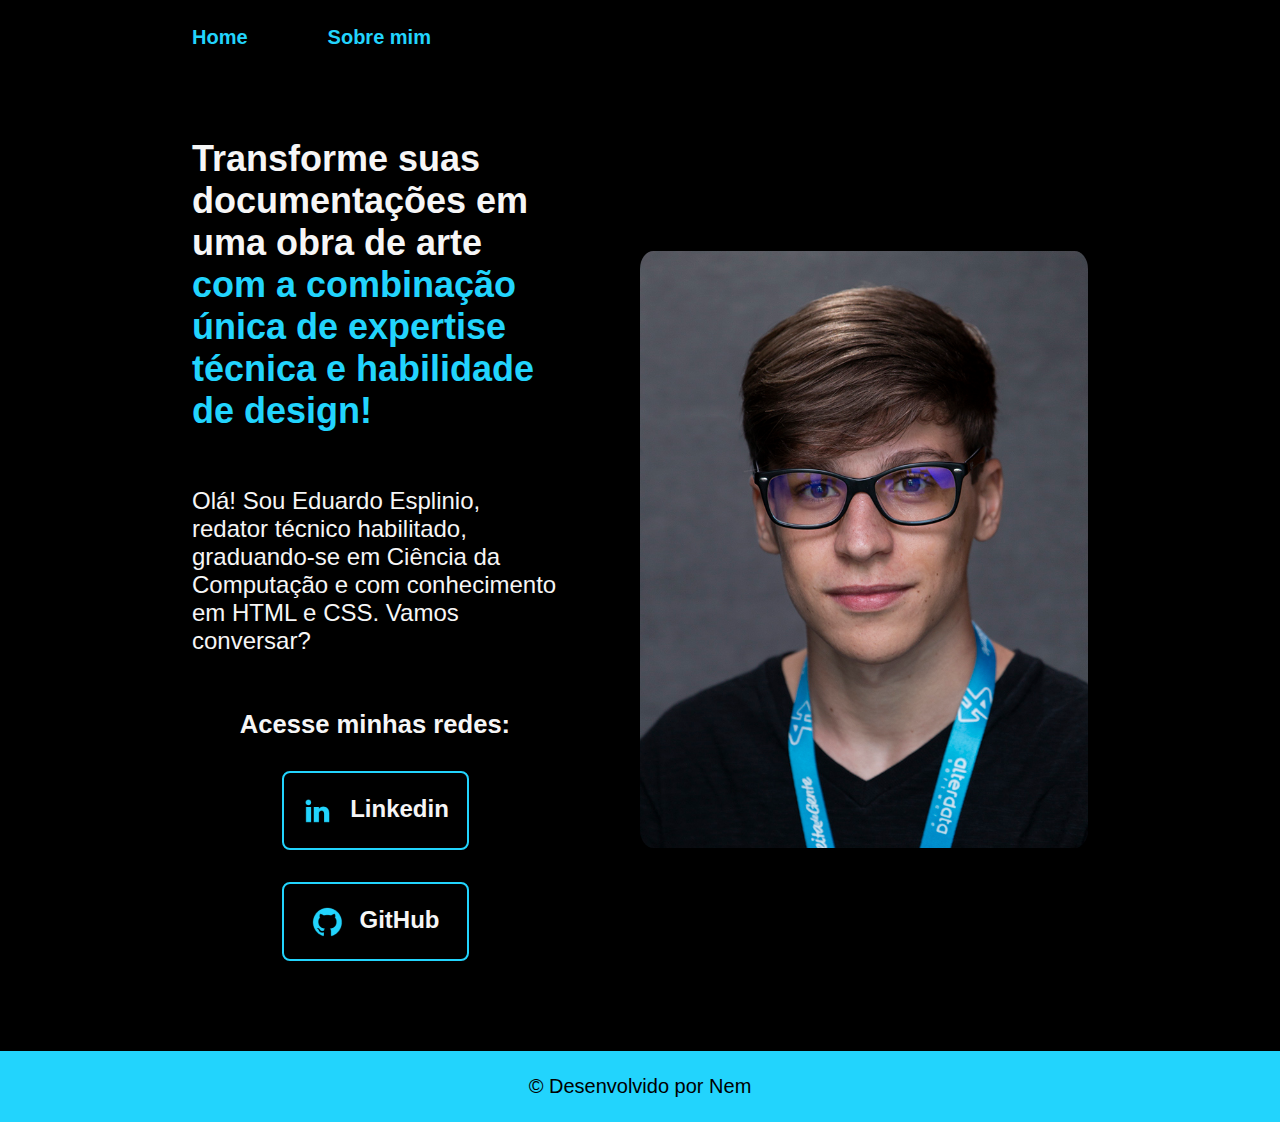
==== index.html @ c8e1d3b9 "first commit" ====
<!DOCTYPE html>
<html lang="pt-br">

<head>
    <meta charset="UTF-8">
    <meta http-equiv="X-UA-Compatible" content="IE=edge">
    <meta name="viewport" content="width=device-width, initial-scale=1.0">
    <title>Portifolio</title>
    <link rel="stylesheet" href="./styles/style.css">
</head>

<body>
    <header class="cabecalho">
        <nav class="cabecalho__menu">
            <a class="cabecalho__menu__link" href="index.html">Home</a>
            <a class="cabecalho__menu__link" href="about.html">Sobre mim</a>
        </nav>
    </header>
    <main class="apresentacao">
        <section class="apresentacao__conteudo">
            <h1 class="apresentacao__conteudo__titulo">Transforme suas documentações em uma obra de arte<strong
                    class="titulo-destaque"> com a combinação única de expertise técnica e habilidade de
                    design!</strong></h1>
            <p class="apresentacao__conteudo__texto">Olá! Sou Eduardo Esplinio, redator técnico habilitado, graduando-se em
                Ciência da Computação e com conhecimento em HTML e CSS. Vamos conversar?</p>
            <div class="apresentacao__links">
                <h2 class="apresentacao__links__titulo"> Acesse minhas redes:</h2>
                <a class="apresentacao__links_nav" href="https://www.linkedin.com/in/eduardo-esplinio-5749891a0/">
                <img src="./assets/linkedin.png">
                    Linkedin</a>
                <a class="apresentacao__links_nav" href="https://github.com/eduesplinio">
                    <img src="./assets/github.png">
                    GitHub</a>
            </div>
        </section>
        <img class="apresentacao__imagem" src="./assets/eduesplinio.uca.jpg" alt="Foto de Perfil - Eduardo Esplinio">
    </main>
    <footer>
        <p class="rodape">&copy; Desenvolvido por Nem</p>
    </footer>
</body>

</html>
---- styles/style.css ----
:root {
    --cor-primaria: #000000;
    --cor-secundaria: #F6F6F6;
    --cor-terciaria: #22D4FD;
    --cor-hover: #00405e;

    --fonte-primaria: 'Krona One', sans-serif;
    --fonte-secundaria: 'Montserrat', sans-serif;
}

* {
    margin: 0;
    padding: 0;
}

body {
    /* height: 100vh; */
    box-sizing: border-box;
    background-color: var(--cor-primaria);
    color: var(--cor-secundaria);
}

.cabecalho {
    padding: 2% 0% 0% 15%;
}

.cabecalho__menu {
    display: flex;
    gap: 80px;
}

.cabecalho__menu__link {
    font-family: var(--fonte-primaria);
    font-size: 1.25rem;
    font-weight: 600;
    color: var(--cor-terciaria);
    text-decoration: none;
}

.titulo-destaque {
    color: var(--cor-terciaria);
}

.apresentacao {
    padding: 7% 15%;
    display: flex;
    align-items: center;
    justify-content: space-between;
    gap: 82px;
}

.apresentacao__conteudo {
    width: 615px;
    display: flex;
    flex-direction: column;
    gap: 55px;
}

.apresentacao__conteudo__titulo {
    font-size: 2.25rem;
    font-family: var(--fonte-primaria);
}

.apresentacao__conteudo__texto {
    font-size: 1.5rem;
    font-family: var(--fonte-secundaria);

}

.titulo-destaque {
    color: var(--cor-terciaria);
}


.apresentacao__links {
    display: flex;
    flex-direction: column;
    align-items: center;
    justify-content: space-between;
    gap: 32px;
}

.apresentacao__links__titulo {
    font-family: var(--fonte-secundaria);
    font-weight: 550;
    font-size: 1.6rem;
}

.apresentacao__links_nav {
    display: flex;
    justify-content: center;
    gap: 16px;
    border: 2px solid var(--cor-terciaria);
    width: 50%;
    text-align: center;
    border-radius: 8px;
    font-size: 1.5rem;
    font-weight: 600;
    padding: 21.5px 0;
    text-decoration: none;
    color: var(--cor-secundaria);
    font-family: var(--fonte-secundaria);
}

.apresentacao__links_nav:hover {
    color: var(--cor-terciaria);
    font-size: 1.6rem;
}

.apresentacao__links_nav:active {
    color: var(--cor-hover);
}


.apresentacao__imagem {
    width: 50%;
    border-radius: 3%;
}

.rodape {
    text-align: center;
    color: #000000;
    background-color: var(--cor-terciaria);
    padding: 24px;
    font-family: var(--fonte-secundaria);
    font-size: 1.25rem;
    font-weight: 400;
}

.rodape:hover {
    color: var(--cor-hover);
}

@media (max-width: 1200px) {

    .cabecalho {
        padding: 10%;
    }

    .cabecalho__menu {
        justify-content: center;
    }

    .apresentacao {
        flex-direction: column-reverse;
        padding: 5%;
    }

    .apresentacao__conteudo {
        width: auto;
    }
    .apresentacao__imagem {
        width: auto;
    }
}
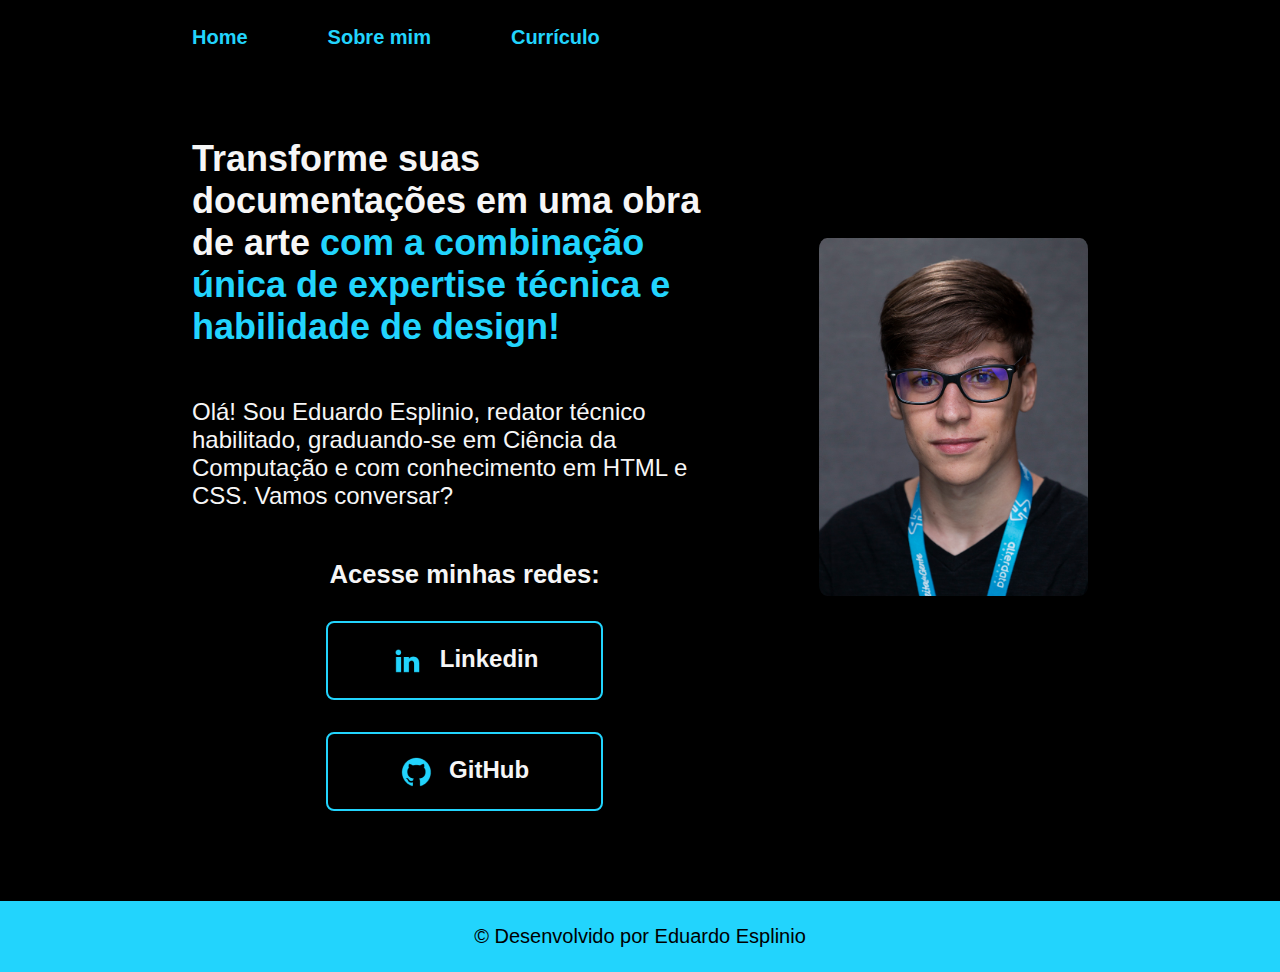
==== commit d83a7a4e: "curriculo adicionado" ====
--- a/index.html
+++ b/index.html
@@ -14,6 +14,7 @@
         <nav class="cabecalho__menu">
             <a class="cabecalho__menu__link" href="index.html">Home</a>
             <a class="cabecalho__menu__link" href="about.html">Sobre mim</a>
+            <a class="cabecalho__menu__link" href="curriculum.html">Currículo</a>
         </nav>
     </header>
     <main class="apresentacao">
@@ -36,7 +37,7 @@
         <img class="apresentacao__imagem" src="./assets/eduesplinio.uca.jpg" alt="Foto de Perfil - Eduardo Esplinio">
     </main>
     <footer>
-        <p class="rodape">&copy; Desenvolvido por Nem</p>
+        <p class="rodape">&copy; Desenvolvido por Eduardo Esplinio</p>
     </footer>
 </body>
 
--- a/styles/style.css
+++ b/styles/style.css
@@ -37,6 +37,16 @@
     text-decoration: none;
 }
 
+.cabecalho__menu__link:hover {
+    color: var(--cor-hover);
+    color: var(--cor-terciaria);
+    font-size: 1.34rem;
+}
+
+.cabecalho__menu__link:active {
+    color: var(--cor-hover);
+}
+
 .titulo-destaque {
     color: var(--cor-terciaria);
 }
@@ -44,7 +54,7 @@
 .apresentacao {
     padding: 7% 15%;
     display: flex;
-    align-items: center;
+    
     justify-content: space-between;
     gap: 82px;
 }
@@ -53,7 +63,7 @@
     width: 615px;
     display: flex;
     flex-direction: column;
-    gap: 55px;
+    gap: 50px;
 }
 
 .apresentacao__conteudo__titulo {
@@ -61,14 +71,46 @@
     font-family: var(--fonte-primaria);
 }
 
+.apresentacao__conteudo__subtítulo {
+    font-size: 1.5rem;
+    font-family: var(--fonte-secundaria);
+    text-transform: uppercase;
+    margin-top: 20px;
+}
+
+.apresentacao__conteudo_subtítulo__topico {
+    font-size: 1.6rem;
+    font-family: var(--fonte-secundaria);
+    margin-top: -10px;
+}
+
+.apresentacao__conteudo__atributos {
+    font-size: 1.5rem;
+    font-family: var(--fonte-secundaria);
+    margin-top: -30px;
+}
+
+.apresentacao__conteudo__lista {
+    font-size: 1.2rem;
+    font-family: var(--fonte-secundaria);
+    margin-top: -40px;
+}
+
+.apresentacao__conteudo__numTelefone {
+    font-size: 1.5rem;
+    font-family: var(--fonte-secundaria);
+
+}
+
+.apresentacao__conteudo__email {
+    font-size: 1.5rem;
+    font-family: var(--fonte-secundaria);
+
+}
+
 .apresentacao__conteudo__texto {
     font-size: 1.5rem;
     font-family: var(--fonte-secundaria);
-
-}
-
-.titulo-destaque {
-    color: var(--cor-terciaria);
 }
 
 
@@ -113,7 +155,9 @@
 
 
 .apresentacao__imagem {
-    width: 50%;
+    width: 30%;
+    height: 30%;
+    margin-top: 100px;
     border-radius: 3%;
 }
 
@@ -141,15 +185,17 @@
         justify-content: center;
     }
 
+    
     .apresentacao {
-        flex-direction: column-reverse;
+        flex-direction: row;
         padding: 5%;
     }
 
     .apresentacao__conteudo {
         width: auto;
     }
+
     .apresentacao__imagem {
-        width: auto;
+        width: 30%;
     }
 }